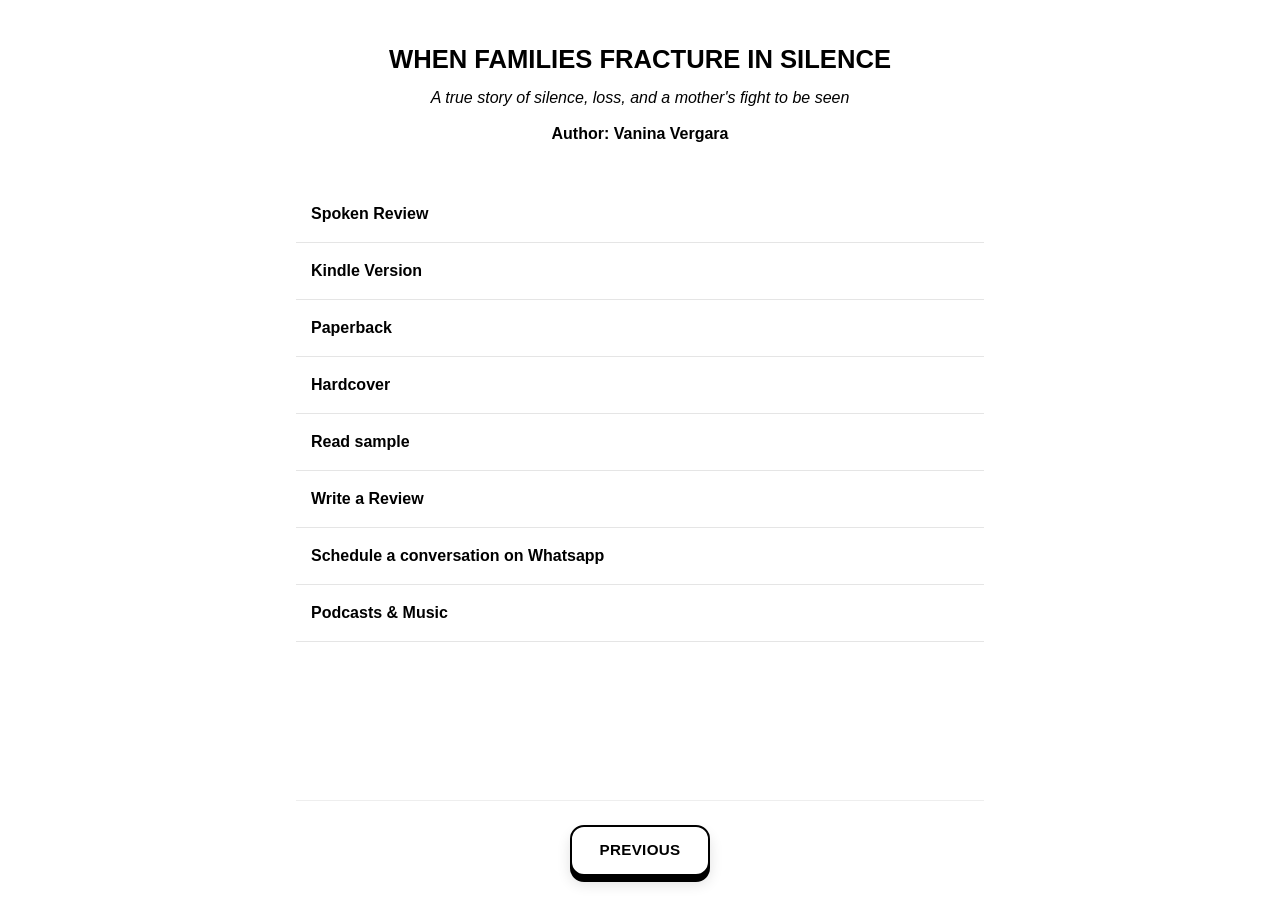
==== page3.html @ fd547ea9 "Add files via upload" ====
<!DOCTYPE html>
<html lang="en">
<head>
<meta charset="utf-8">
<meta name="viewport" content="width=device-width,initial-scale=1">
<title>When Families Fracture in Silence - Vanina Vergara</title>
<style>
:root{--black:#000;--white:#fff}
*{box-sizing:border-box}
html,body{margin:0;padding:0;background:var(--white);color:var(--black);font-family:-apple-system,BlinkMacSystemFont,"Segoe UI",Roboto,Helvetica,Arial,sans-serif;line-height:1.5}
.wrap{max-width:720px;margin:0 auto;padding:24px 16px;min-height:100vh;display:flex;flex-direction:column}
h1{font-size:clamp(1.4rem,4vw,2rem);text-align:center;margin:24px 0 32px;font-weight:700;letter-spacing:.02em}
h2{font-size:clamp(1.2rem,3.5vw,1.6rem);text-align:center;margin:16px 0 8px;font-weight:700}
h3{font-size:1rem;text-align:center;margin:0 0 12px;font-weight:400;font-style:italic}
.author{text-align:center;margin:0 0 24px;font-weight:600}
.center{display:flex;flex-direction:column;align-items:center;justify-content:center;flex:1;gap:28px}
.btn-3d{display:inline-block;padding:18px 26px;background:var(--white);color:var(--black);border:2px solid var(--black);border-radius:14px;text-decoration:none;font-weight:700;letter-spacing:.02em;box-shadow:0 6px 0 var(--black),0 8px 14px rgba(0,0,0,.12);transition:transform .08s ease,box-shadow .08s ease;text-align:center;min-width:220px}
.btn-3d:hover{transform:translateY(-2px);box-shadow:0 8px 0 var(--black),0 12px 20px rgba(0,0,0,.18);text-shadow:0 0 8px rgba(0,0,0,.25)}
.btn-3d:active{transform:translateY(3px);box-shadow:0 3px 0 var(--black)}
.btn-small{padding:12px 18px;min-width:140px;font-size:.95rem}
.flag-cycle{position:relative;height:34px;width:60px;margin:0 auto 6px}
.flag-cycle span{position:absolute;inset:0;display:flex;align-items:center;justify-content:center;font-size:28px;opacity:0;animation:flag 8s infinite}
.flag-cycle.es span:nth-child(1){animation-delay:0s}
.flag-cycle.es span:nth-child(2){animation-delay:2s}
.flag-cycle.es span:nth-child(3){animation-delay:4s}
.flag-cycle.es span:nth-child(4){animation-delay:6s}
.flag-cycle.en span:nth-child(1){animation-delay:0s}
.flag-cycle.en span:nth-child(2){animation-delay:2.66s}
.flag-cycle.en span:nth-child(3){animation-delay:5.33s}
@keyframes flag{0%{opacity:0}3%{opacity:1}30%{opacity:1}33%{opacity:0}100%{opacity:0}}
table{width:100%;border-collapse:collapse;margin:16px 0 32px}
td{padding:0;border-bottom:1px solid #e5e5e5}
td a{display:block;padding:16px 12px;text-decoration:none;color:var(--black);font-weight:600;border-left:3px solid transparent;transition:all .08s}
td a:hover{border-left:3px solid var(--black);background:#fafafa;text-shadow:0 0 6px rgba(0,0,0,.2);transform:translateX(2px)}
.footer{display:flex;gap:16px;justify-content:center;flex-wrap:wrap;margin-top:auto;padding-top:24px;border-top:1px solid #eee}
.alt::after{content:attr(data-en);animation:alt 4s infinite}
@keyframes alt{0%,45%{content:attr(data-en)}50%,95%{content:attr(data-es)}100%{content:attr(data-en)}}
.note{text-align:center;font-size:.85rem;color:#555;margin-top:12px}
@media (max-width:480px){.btn-3d{min-width:180px;padding:16px 20px}}
</style>
</head>
<body>
<div class="wrap">
<h2>WHEN FAMILIES FRACTURE IN SILENCE</h2>
<h3>A true story of silence, loss, and a mother's fight to be seen</h3>
<p class="author">Author: Vanina Vergara</p>
<table>
<tr><td><a href="https://open.spotify.com/episode/2ZsEHMdtUXzwtVT3jvO9G7?si=IWwanv2ERhq75Pfq0itE7w" target="_blank" rel="noopener">Spoken Review</a></td></tr>
<tr><td><a href="https://www.amazon.com/When-Families-Fracture-Silence-Disappear-ebook/dp/B0GX35M57P/ref=tmm_kin_swatch_0" target="_blank" rel="noopener">Kindle Version</a></td></tr>
<tr><td><a href="https://www.amazon.com/When-Families-Fracture-Silence-Disappear/dp/B0GX7TCKHD/ref=tmm_pap_swatch_0" target="_blank" rel="noopener">Paperback</a></td></tr>
<tr><td><a href="https://www.amazon.com/dp/B0GY8741Q3" target="_blank" rel="noopener">Hardcover</a></td></tr>
<tr><td><a href="https://www.amazon.com/When-Families-Fracture-Silence-Disappear-ebook/dp/B0GX35M57P/ref=tmm_kin_swatch_0?asin=B0GX35M57P&revisionId=e5eb7937&format=3&depth=1" target="_blank" rel="noopener">Read sample</a></td></tr>
<tr><td><a href="https://www.amazon.com/product-reviews/B0GX35M57P/ref=cm_cr_dp_d_show_all_top?_encoding=UTF8&ie=UTF8&reviewerType=all_reviews" target="_blank" rel="noopener">Write a Review</a></td></tr>
<tr><td><a href="https://calendar.app.google/qPbm4PQfsSatFHAV9" target="_blank" rel="noopener">Schedule a conversation on Whatsapp</a></td></tr>
<tr><td><a href="https://open.spotify.com/user/317ykrwrwfzqf42uw75bcp3awzqi/playlists" target="_blank" rel="noopener">Podcasts & Music</a></td></tr>
</table>
<div class="footer">
<a href="pagina2.html" class="btn-3d btn-small alt" data-en="PREVIOUS" data-es="ANTERIOR" aria-label="Previous"></a>
</div>
</div>
</body>
</html>
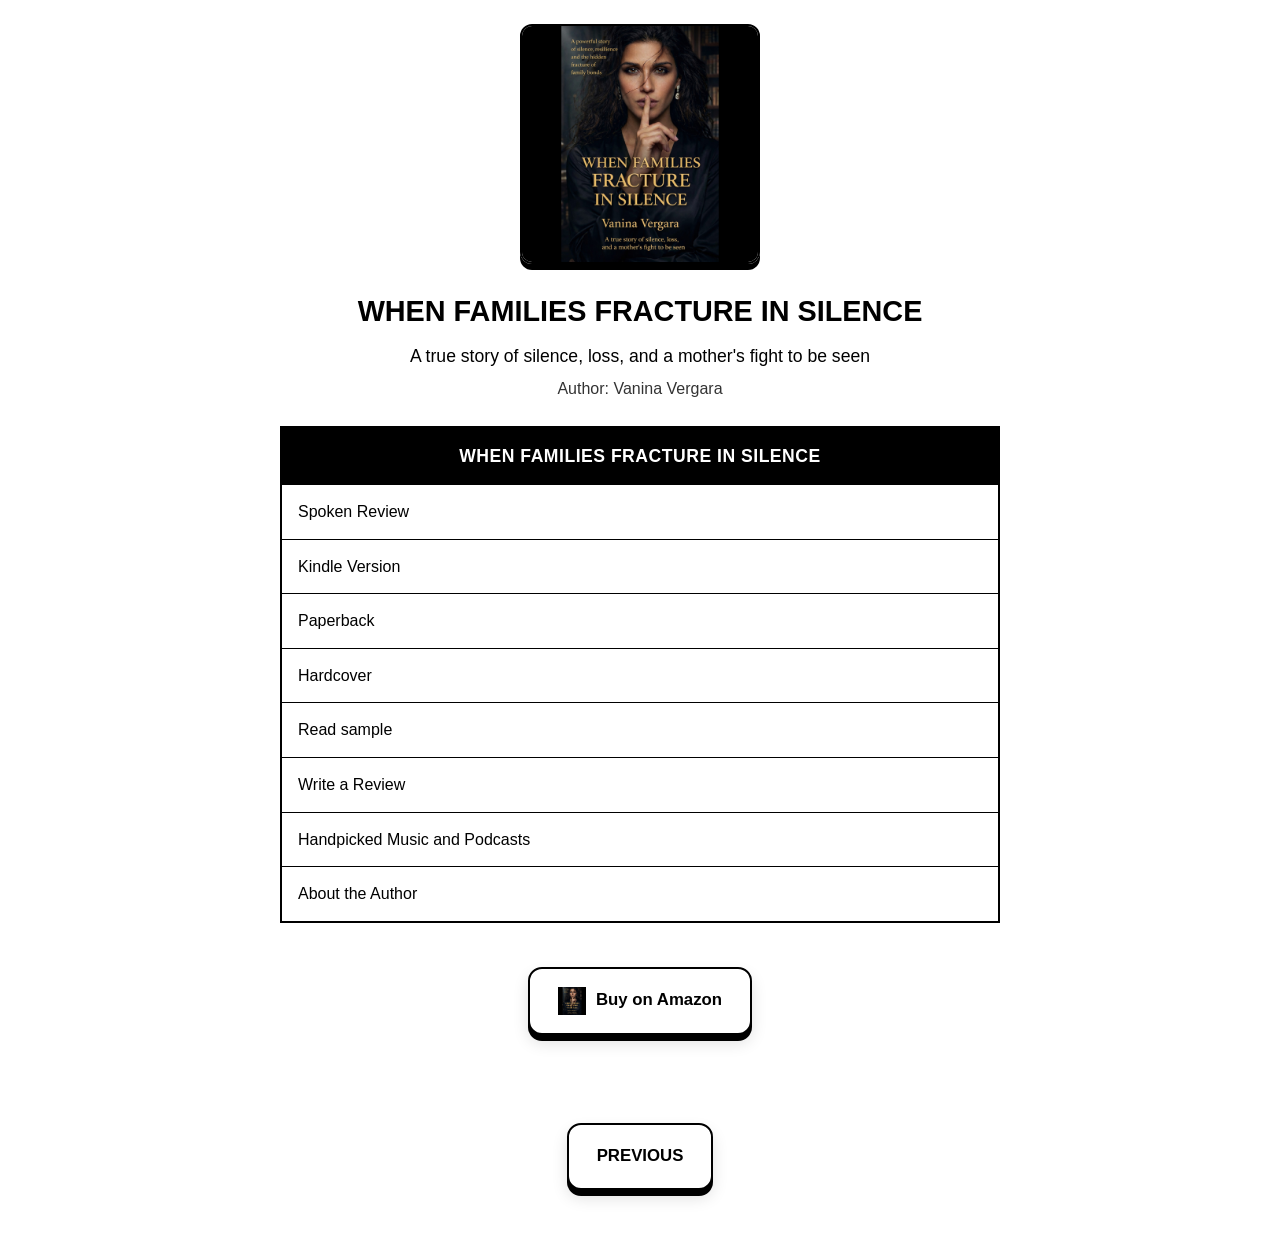
==== commit b30c1f7a: "Add files via upload" ====
--- a/page3.html
+++ b/page3.html
@@ -1,62 +1,114 @@
 <!DOCTYPE html>
 <html lang="en">
 <head>
-<meta charset="utf-8">
-<meta name="viewport" content="width=device-width,initial-scale=1">
-<title>When Families Fracture in Silence - Vanina Vergara</title>
+<meta charset="UTF-8">
+<meta name="viewport" content="width=device-width, initial-scale=1.0">
+<title>When Families Fracture in Silence</title>
 <style>
-:root{--black:#000;--white:#fff}
-*{box-sizing:border-box}
-html,body{margin:0;padding:0;background:var(--white);color:var(--black);font-family:-apple-system,BlinkMacSystemFont,"Segoe UI",Roboto,Helvetica,Arial,sans-serif;line-height:1.5}
-.wrap{max-width:720px;margin:0 auto;padding:24px 16px;min-height:100vh;display:flex;flex-direction:column}
-h1{font-size:clamp(1.4rem,4vw,2rem);text-align:center;margin:24px 0 32px;font-weight:700;letter-spacing:.02em}
-h2{font-size:clamp(1.2rem,3.5vw,1.6rem);text-align:center;margin:16px 0 8px;font-weight:700}
-h3{font-size:1rem;text-align:center;margin:0 0 12px;font-weight:400;font-style:italic}
-.author{text-align:center;margin:0 0 24px;font-weight:600}
-.center{display:flex;flex-direction:column;align-items:center;justify-content:center;flex:1;gap:28px}
-.btn-3d{display:inline-block;padding:18px 26px;background:var(--white);color:var(--black);border:2px solid var(--black);border-radius:14px;text-decoration:none;font-weight:700;letter-spacing:.02em;box-shadow:0 6px 0 var(--black),0 8px 14px rgba(0,0,0,.12);transition:transform .08s ease,box-shadow .08s ease;text-align:center;min-width:220px}
-.btn-3d:hover{transform:translateY(-2px);box-shadow:0 8px 0 var(--black),0 12px 20px rgba(0,0,0,.18);text-shadow:0 0 8px rgba(0,0,0,.25)}
-.btn-3d:active{transform:translateY(3px);box-shadow:0 3px 0 var(--black)}
-.btn-small{padding:12px 18px;min-width:140px;font-size:.95rem}
-.flag-cycle{position:relative;height:34px;width:60px;margin:0 auto 6px}
-.flag-cycle span{position:absolute;inset:0;display:flex;align-items:center;justify-content:center;font-size:28px;opacity:0;animation:flag 8s infinite}
-.flag-cycle.es span:nth-child(1){animation-delay:0s}
-.flag-cycle.es span:nth-child(2){animation-delay:2s}
-.flag-cycle.es span:nth-child(3){animation-delay:4s}
-.flag-cycle.es span:nth-child(4){animation-delay:6s}
-.flag-cycle.en span:nth-child(1){animation-delay:0s}
-.flag-cycle.en span:nth-child(2){animation-delay:2.66s}
-.flag-cycle.en span:nth-child(3){animation-delay:5.33s}
-@keyframes flag{0%{opacity:0}3%{opacity:1}30%{opacity:1}33%{opacity:0}100%{opacity:0}}
-table{width:100%;border-collapse:collapse;margin:16px 0 32px}
-td{padding:0;border-bottom:1px solid #e5e5e5}
-td a{display:block;padding:16px 12px;text-decoration:none;color:var(--black);font-weight:600;border-left:3px solid transparent;transition:all .08s}
-td a:hover{border-left:3px solid var(--black);background:#fafafa;text-shadow:0 0 6px rgba(0,0,0,.2);transform:translateX(2px)}
-.footer{display:flex;gap:16px;justify-content:center;flex-wrap:wrap;margin-top:auto;padding-top:24px;border-top:1px solid #eee}
-.alt::after{content:attr(data-en);animation:alt 4s infinite}
-@keyframes alt{0%,45%{content:attr(data-en)}50%,95%{content:attr(data-es)}100%{content:attr(data-en)}}
-.note{text-align:center;font-size:.85rem;color:#555;margin-top:12px}
-@media (max-width:480px){.btn-3d{min-width:180px;padding:16px 20px}}
+* { box-sizing: border-box; margin:0; padding:0; }
+body {
+  font-family: -apple-system, BlinkMacSystemFont, "Helvetica Neue", Arial, sans-serif;
+  background: #fff;
+  color: #000;
+  line-height: 1.6;
+  min-height: 100vh;
+  display: flex;
+  flex-direction: column;
+  align-items: center;
+  padding: 24px;
+}
+.container { width: 100%; max-width: 720px; margin: 0 auto; }
+h1 { font-size: 1.8rem; text-align: center; margin: 24px 0 8px; font-weight: 700; }
+h2 { font-size: 1.1rem; text-align: center; margin-bottom: 6px; font-weight: 400; }
+h3 { font-size: 1rem; text-align: center; margin-bottom: 24px; font-weight: 400; color: #333; }
+
+.btn-3d {
+  display: inline-flex;
+  align-items: center;
+  justify-content: center;
+  gap: 10px;
+  padding: 18px 28px;
+  background: #fff;
+  color: #000;
+  border: 2px solid #000;
+  border-radius: 14px;
+  box-shadow: 0 6px 0 #000, 0 8px 16px rgba(0,0,0,0.12);
+  font-weight: 700;
+  font-size: 1.05rem;
+  text-decoration: none;
+  text-align: center;
+  cursor: pointer;
+  user-select: none;
+  transition: transform 0.08s ease, box-shadow 0.08s ease;
+  margin: 12px;
+}
+.btn-3d:hover { transform: translateY(-1px); box-shadow: 0 7px 0 #000, 0 10px 18px rgba(0,0,0,0.16); }
+.btn-3d:active { transform: translateY(4px); box-shadow: 0 2px 0 #000; }
+.btn-3d.no-click { cursor: default; pointer-events: none; }
+.btn-3d img { height: 28px; width: auto; display: block; }
+.spark { position: relative; }
+.spark:hover::after {
+  content: "";
+  position: absolute;
+  inset: -2px;
+  border-radius: 14px;
+  background: linear-gradient(120deg, transparent 40%, rgba(0,0,0,0.08) 50%, transparent 60%);
+}
+
+.center { display: flex; flex-direction: column; align-items: center; justify-content: center; flex: 1; width: 100%; }
+.row { display: flex; flex-wrap: wrap; justify-content: center; gap: 20px; margin: 32px 0; }
+
+table { width: 100%; border-collapse: collapse; margin: 24px 0; border: 2px solid #000; }
+th { background: #000; color: #fff; padding: 14px; font-size: 1.1rem; text-transform: uppercase; letter-spacing: 0.5px; }
+td { border-top: 1px solid #000; padding: 0; }
+td a { display: block; padding: 14px 16px; color: #000; text-decoration: none; font-weight: 500; }
+td a:hover { background: #f5f5f5; text-decoration: underline; }
+
+.footer { margin-top: auto; padding: 32px 0 16px; display: flex; justify-content: center; gap: 16px; flex-wrap: wrap; width: 100%; }
+
+.flag { font-size: 1.8rem; line-height: 1; }
+@media (max-width: 600px) {
+  .btn-3d { width: 100%; max-width: 320px; }
+  h1 { font-size: 1.5rem; }
+}
 </style>
 </head>
 <body>
-<div class="wrap">
-<h2>WHEN FAMILIES FRACTURE IN SILENCE</h2>
-<h3>A true story of silence, loss, and a mother's fight to be seen</h3>
-<p class="author">Author: Vanina Vergara</p>
-<table>
-<tr><td><a href="https://open.spotify.com/episode/2ZsEHMdtUXzwtVT3jvO9G7?si=IWwanv2ERhq75Pfq0itE7w" target="_blank" rel="noopener">Spoken Review</a></td></tr>
-<tr><td><a href="https://www.amazon.com/When-Families-Fracture-Silence-Disappear-ebook/dp/B0GX35M57P/ref=tmm_kin_swatch_0" target="_blank" rel="noopener">Kindle Version</a></td></tr>
-<tr><td><a href="https://www.amazon.com/When-Families-Fracture-Silence-Disappear/dp/B0GX7TCKHD/ref=tmm_pap_swatch_0" target="_blank" rel="noopener">Paperback</a></td></tr>
-<tr><td><a href="https://www.amazon.com/dp/B0GY8741Q3" target="_blank" rel="noopener">Hardcover</a></td></tr>
-<tr><td><a href="https://www.amazon.com/When-Families-Fracture-Silence-Disappear-ebook/dp/B0GX35M57P/ref=tmm_kin_swatch_0?asin=B0GX35M57P&revisionId=e5eb7937&format=3&depth=1" target="_blank" rel="noopener">Read sample</a></td></tr>
-<tr><td><a href="https://www.amazon.com/product-reviews/B0GX35M57P/ref=cm_cr_dp_d_show_all_top?_encoding=UTF8&ie=UTF8&reviewerType=all_reviews" target="_blank" rel="noopener">Write a Review</a></td></tr>
-<tr><td><a href="https://calendar.app.google/qPbm4PQfsSatFHAV9" target="_blank" rel="noopener">Schedule a conversation on Whatsapp</a></td></tr>
-<tr><td><a href="https://open.spotify.com/user/317ykrwrwfzqf42uw75bcp3awzqi/playlists" target="_blank" rel="noopener">Podcasts & Music</a></td></tr>
-</table>
+<div class="container">
+  <img src="veng.jpg" alt="When Families Fracture in Silence" style="max-width:240px;width:80%;height:auto;display:block;margin:0 auto 24px;border:2px solid #000;border-radius:12px;box-shadow:0 6px 0 #000;">
+  <h1>WHEN FAMILIES FRACTURE IN SILENCE</h1>
+  <h2>A true story of silence, loss, and a mother's fight to be seen</h2>
+  <h3>Author: Vanina Vergara</h3>
+
+  <table>
+    <thead><tr><th>WHEN FAMILIES FRACTURE IN SILENCE</th></tr></thead>
+    <tbody>
+      <tr><td><a href="https://open.spotify.com/episode/2ZsEHMdtUXzwtVT3jvO9G7?si=IWwanv2ERhq75Pfq0itE7w" target="_blank">Spoken Review</a></td></tr>
+      <tr><td><a href="https://www.amazon.com/When-Families-Fracture-Silence-Disappear-ebook/dp/B0GX35M57P/ref=tmm_kin_swatch_0" target="_blank">Kindle Version</a></td></tr>
+      <tr><td><a href="https://www.amazon.com/When-Families-Fracture-Silence-Disappear/dp/B0GX7TCKHD/ref=tmm_pap_swatch_0" target="_blank">Paperback</a></td></tr>
+      <tr><td><a href="https://www.amazon.com/dp/B0GY8741Q3" target="_blank">Hardcover</a></td></tr>
+      <tr><td><a href="https://www.amazon.com/When-Families-Fracture-Silence-Disappear-ebook/dp/B0GX35M57P/ref=tmm_kin_swatch_0?asin=B0GX35M57P&revisionId=e5eb7937&format=3&depth=1" target="_blank">Read sample</a></td></tr>
+      <tr><td><a href="https://www.amazon.com/product-reviews/B0GX35M57P/ref=cm_cr_dp_d_show_all_top?_encoding=UTF8&ie=UTF8&reviewerType=all_reviews" target="_blank">Write a Review</a></td></tr>
+      <tr><td><a href="https://open.spotify.com/user/317ykrwrwfzqf42uw75bcp3awzqi/playlists" target="_blank">Handpicked Music and Podcasts</a></td></tr>
+      <tr><td><a href="https://www.amazon.com/stores/author/B0GX6FYBXK/allbooks" target="_blank">About the Author</a></td></tr>
+    </tbody>
+  </table>
+
+  <div class="row">
+    <a href="https://www.amazon.com/When-Families-Fracture-Silence-Disappear/dp/B0GX7TCKHD/ref=tmm_pap_swatch_0" target="_blank" class="btn-3d spark">
+      <img id="imgE1" src="veng.jpg" alt="Book">
+      <span>Buy on Amazon</span>
+    </a>
+  </div>
+</div>
+
 <div class="footer">
-<a href="pagina2.html" class="btn-3d btn-small alt" data-en="PREVIOUS" data-es="ANTERIOR" aria-label="Previous"></a>
+  <a href="page2.html" class="btn-3d spark" id="prevBtn3">PREVIOUS</a>
 </div>
-</div>
+
+<script>
+let e1=0; const imgsE=["veng.jpg","amazon.png"]; setInterval(()=>{ e1=(e1+1)%2; document.getElementById('imgE1').src=imgsE[e1]; }, 2500);
+let p3=0; const prev3=["PREVIOUS","ANTERIOR"]; setInterval(()=>{ p3=(p3+1)%2; document.getElementById('prevBtn3').textContent=prev3[p3]; }, 3000);
+</script>
 </body>
-</html>+</html>
